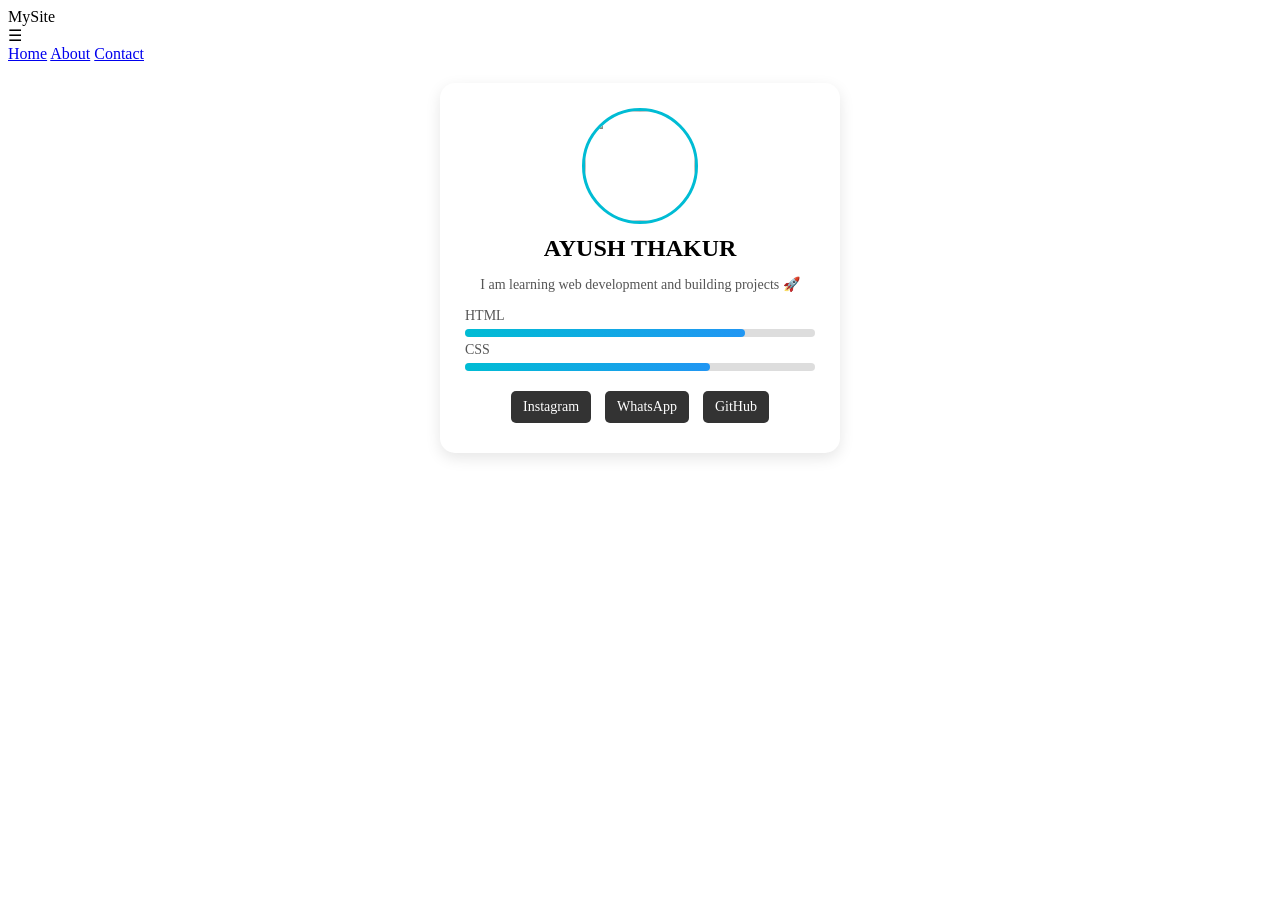
==== about.html @ 9e671acd "Add files via upload" ====
<!DOCTYPE html>
<html>
<head>
  <title>About</title>
  <link rel="stylesheet" href="style.css">

  <style>
    .about{
      padding: 20px;
      text-align: center;
    }

    .about-box{
      background: white;
      padding: 25px;
      border-radius: 15px;
      max-width: 350px;
      margin: auto;
      box-shadow: 0 5px 15px rgba(0,0,0,0.1);
    }

    .about-box img{
      width: 110px;
      height: 110px;
      border-radius: 50%;
      object-fit: cover;
      border: 3px solid #00bcd4;
    }

    .about-box h2{
      margin: 10px 0;
    }

    .about-box p{
      color: #555;
      font-size: 14px;
    }

    /* Skills */
    .skill{
      margin-top: 15px;
      text-align: left;
    }

    .skill p{
      margin: 5px 0;
      font-size: 14px;
    }

    .bar{
      background: #ddd;
      border-radius: 10px;
      height: 8px;
    }

    .fill{
      height: 8px;
      border-radius: 10px;
      background: linear-gradient(to right,#00bcd4,#2196f3);
    }

    .html{ width: 80%; }
    .css{ width: 70%; }

    /* Social */
    .social{
      margin-top: 15px;
    }

    .social a{
      display: inline-block;
      margin: 5px;
      padding: 8px 12px;
      background: #333;
      color: white;
      border-radius: 5px;
      text-decoration: none;
      font-size: 14px;
    }

    .social a:hover{
      background: #00bcd4;
    }

  </style>
</head>

<body>

<!-- NAVBAR -->
<div class="navbar">
  <div class="nav-logo">MySite</div>
  <div class="menu-icon" onclick="toggleMenu()">☰</div>

  <div class="nav-links" id="navLinks">
    <a href="index.html">Home</a>
    <a href="about.html" class="active">About</a>
    <a href="contact.html">Contact</a>
  </div>
</div>

<!-- ABOUT -->
<div class="about">
  <div class="about-box">

    <img src="myphoto.jpg">

    <h2>AYUSH THAKUR</h2>

    <p>I am learning web development and building projects 🚀</p>

    <!-- Skills -->
    <div class="skill">
      <p>HTML</p>
      <div class="bar"><div class="fill html"></div></div>

      <p>CSS</p>
      <div class="bar"><div class="fill css"></div></div>
    </div>

    <!-- Social -->
    <div class="social">
      <a href="https://instagram.com/_aayush.thakur" target="_blank">Instagram</a>
      <a href="#">WhatsApp</a>
      <a href="#">GitHub</a>
    </div>

  </div>
</div>

<script>
function toggleMenu(){
  let menu = document.getElementById("navLinks");
  menu.style.display = (menu.style.display === "flex") ? "none" : "flex";
}
</script>

</body>
</html>
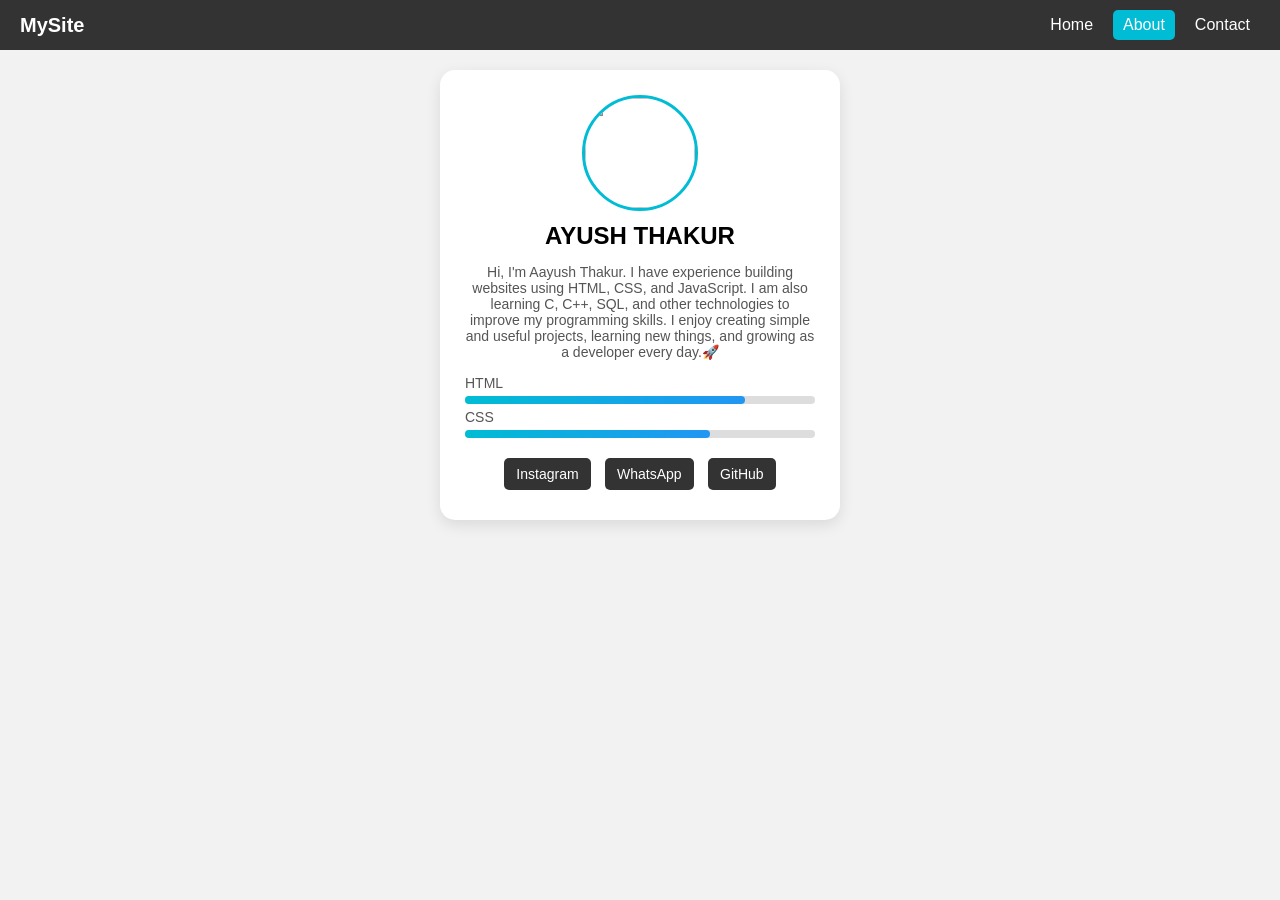
==== commit a322aa8b: "Update about.html" ====
--- a/about.html
+++ b/about.html
@@ -107,7 +107,7 @@
 
     <h2>AYUSH THAKUR</h2>
 
-    <p>I am learning web development and building projects 🚀</p>
+    <p>Hi, I'm Aayush Thakur. I have experience building websites using HTML, CSS, and JavaScript. I am also learning C, C++, SQL, and other technologies to improve my programming skills. I enjoy creating simple and useful projects, learning new things, and growing as a developer every day.🚀</p>
 
     <!-- Skills -->
     <div class="skill">
--- a/style.css
+++ b/style.css
@@ -0,0 +1,135 @@
+body{
+  margin:0;
+  font-family: Arial;
+  background:#f2f2f2;
+}
+
+/* NAVBAR */
+.navbar{
+  display:flex;
+  justify-content:space-between;
+  align-items:center;
+  background:#333;
+  padding:10px 20px;
+}
+
+.nav-logo{
+  color:white;
+  font-size:20px;
+  font-weight:bold;
+}
+
+.nav-links{
+  display:flex;
+  gap:10px;
+}
+
+.nav-links a{
+  color:white;
+  text-decoration:none;
+  padding:6px 10px;
+  border-radius:5px;
+}
+
+.nav-links a:hover{
+  background:#555;
+}
+
+.nav-links a.active{
+  background:#00bcd4;
+}
+
+/* Hamburger */
+.menu-icon{
+  display:none;
+  font-size:25px;
+  color:white;
+  cursor:pointer;
+}
+
+/* HEADER */
+.header{
+  background: linear-gradient(to right,#00bcd4,#2196f3);
+  color:white;
+  padding:30px;
+  text-align:center;
+}
+
+/* MAIN */
+.main{
+  padding:20px;
+}
+
+/* PROFILE */
+.profile{
+  background:white;
+  padding:20px;
+  border-radius:10px;
+  max-width:300px;
+  margin:auto;
+  text-align:center;
+  box-shadow:0 0 10px rgba(0,0,0,0.1);
+}
+
+.profile img{
+  width:100px;
+  height:100px;
+  border-radius:50%;
+  object-fit:cover;
+}
+
+/* CARDS */
+.cards{
+  display:flex;
+  gap:20px;
+  margin-top:20px;
+  justify-content:center;
+  flex-wrap:wrap;
+}
+
+.card{
+  background:white;
+  padding:15px;
+  border-radius:10px;
+  width:250px;
+  box-shadow:0 0 10px rgba(0,0,0,0.1);
+  transition:0.3s;
+  text-align:center;
+}
+
+.card:hover{
+  transform:translateY(-5px);
+}
+
+/* CONTACT */
+form{
+  background:white;
+  padding:20px;
+  border-radius:10px;
+  max-width:300px;
+  margin:auto;
+}
+
+input, textarea{
+  width:100%;
+  margin:10px 0;
+  padding:8px;
+}
+
+/* MOBILE */
+@media(max-width:600px){
+
+  .menu-icon{
+    display:block;
+  }
+
+  .nav-links{
+    display:none;
+    flex-direction:column;
+    width:100%;
+  }
+
+  .nav-links a{
+    padding:10px;
+  }
+}
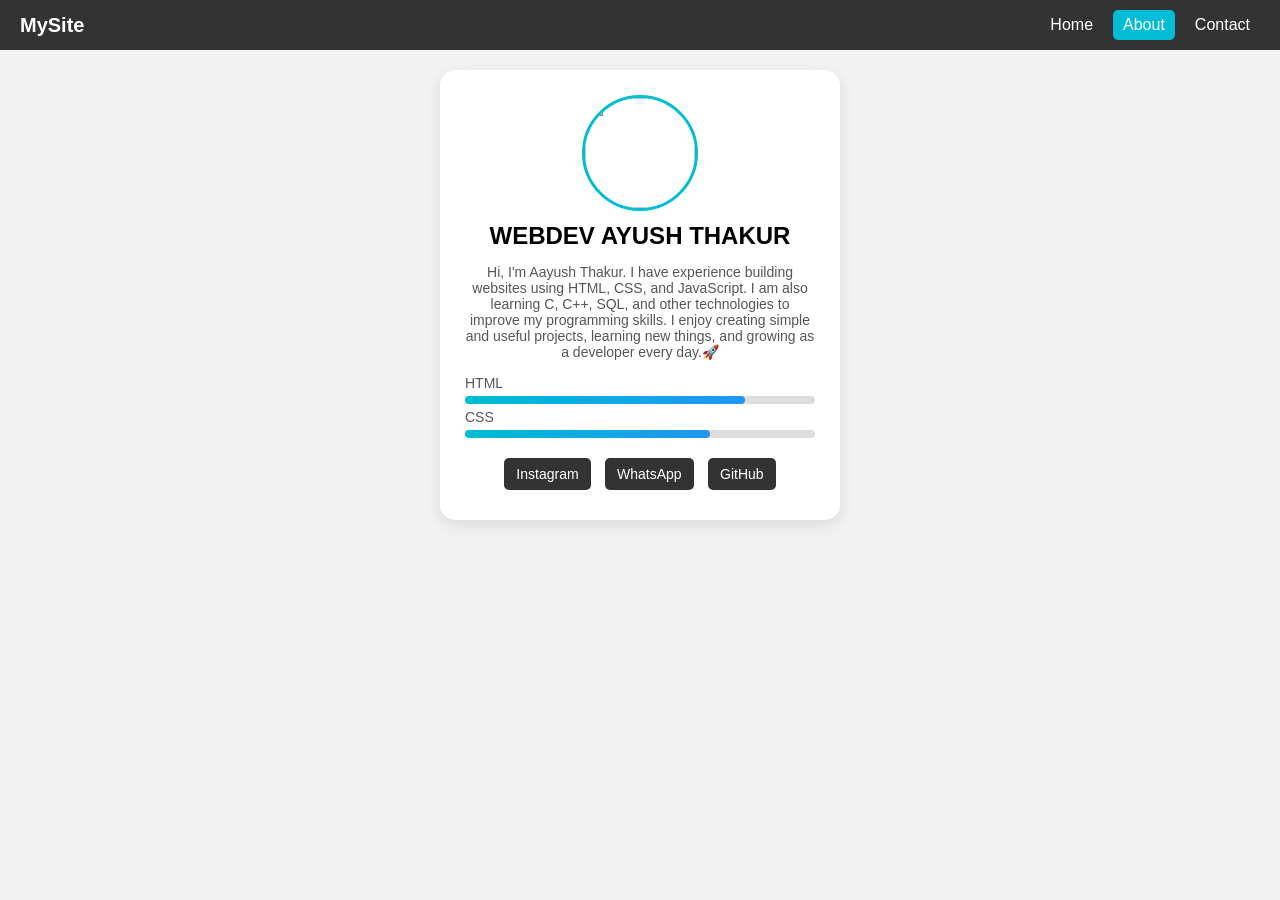
==== commit a9e70fd1: "Update about.html" ====
--- a/about.html
+++ b/about.html
@@ -105,7 +105,7 @@
 
     <img src="myphoto.jpg">
 
-    <h2>AYUSH THAKUR</h2>
+    <h2>WEBDEV AYUSH THAKUR</h2>
 
     <p>Hi, I'm Aayush Thakur. I have experience building websites using HTML, CSS, and JavaScript. I am also learning C, C++, SQL, and other technologies to improve my programming skills. I enjoy creating simple and useful projects, learning new things, and growing as a developer every day.🚀</p>
 
